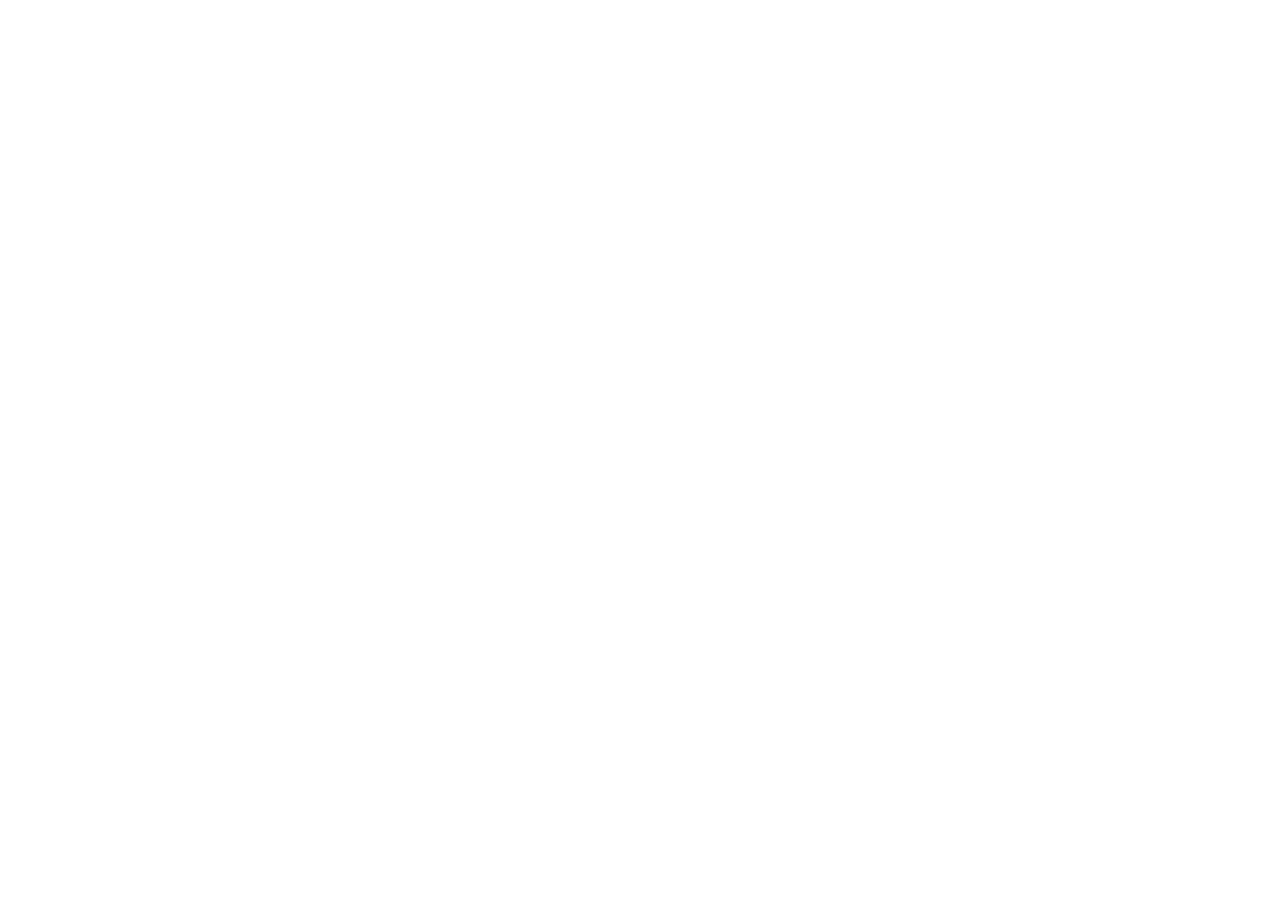
==== index.html @ 29dd8ea2 "First init" ====
<!DOCTYPE html>
<html lang="es">
<head>
  <meta charset="UTF-8">
  <meta name="viewport" content="width=device-width, initial-scale=1.0">
  <meta http-equiv="X-UA-Compatible" content="ie=edge">
  <title>Festinc</title>
  <link rel="stylesheet" href="./assets/styles/styles.css" crossorigin="anonymous">
  <link rel="stylesheet" href="https://stackpath.bootstrapcdn.com/bootstrap/4.2.1/css/bootstrap.min.css" integrity="sha384-GJzZqFGwb1QTTN6wy59ffF1BuGJpLSa9DkKMp0DgiMDm4iYMj70gZWKYbI706tWS" crossorigin="anonymous">
</head>
<body>
  
</body>
</html>
---- assets/styles/styles.css ----
* {
  margin: 0;
  padding: 0; }
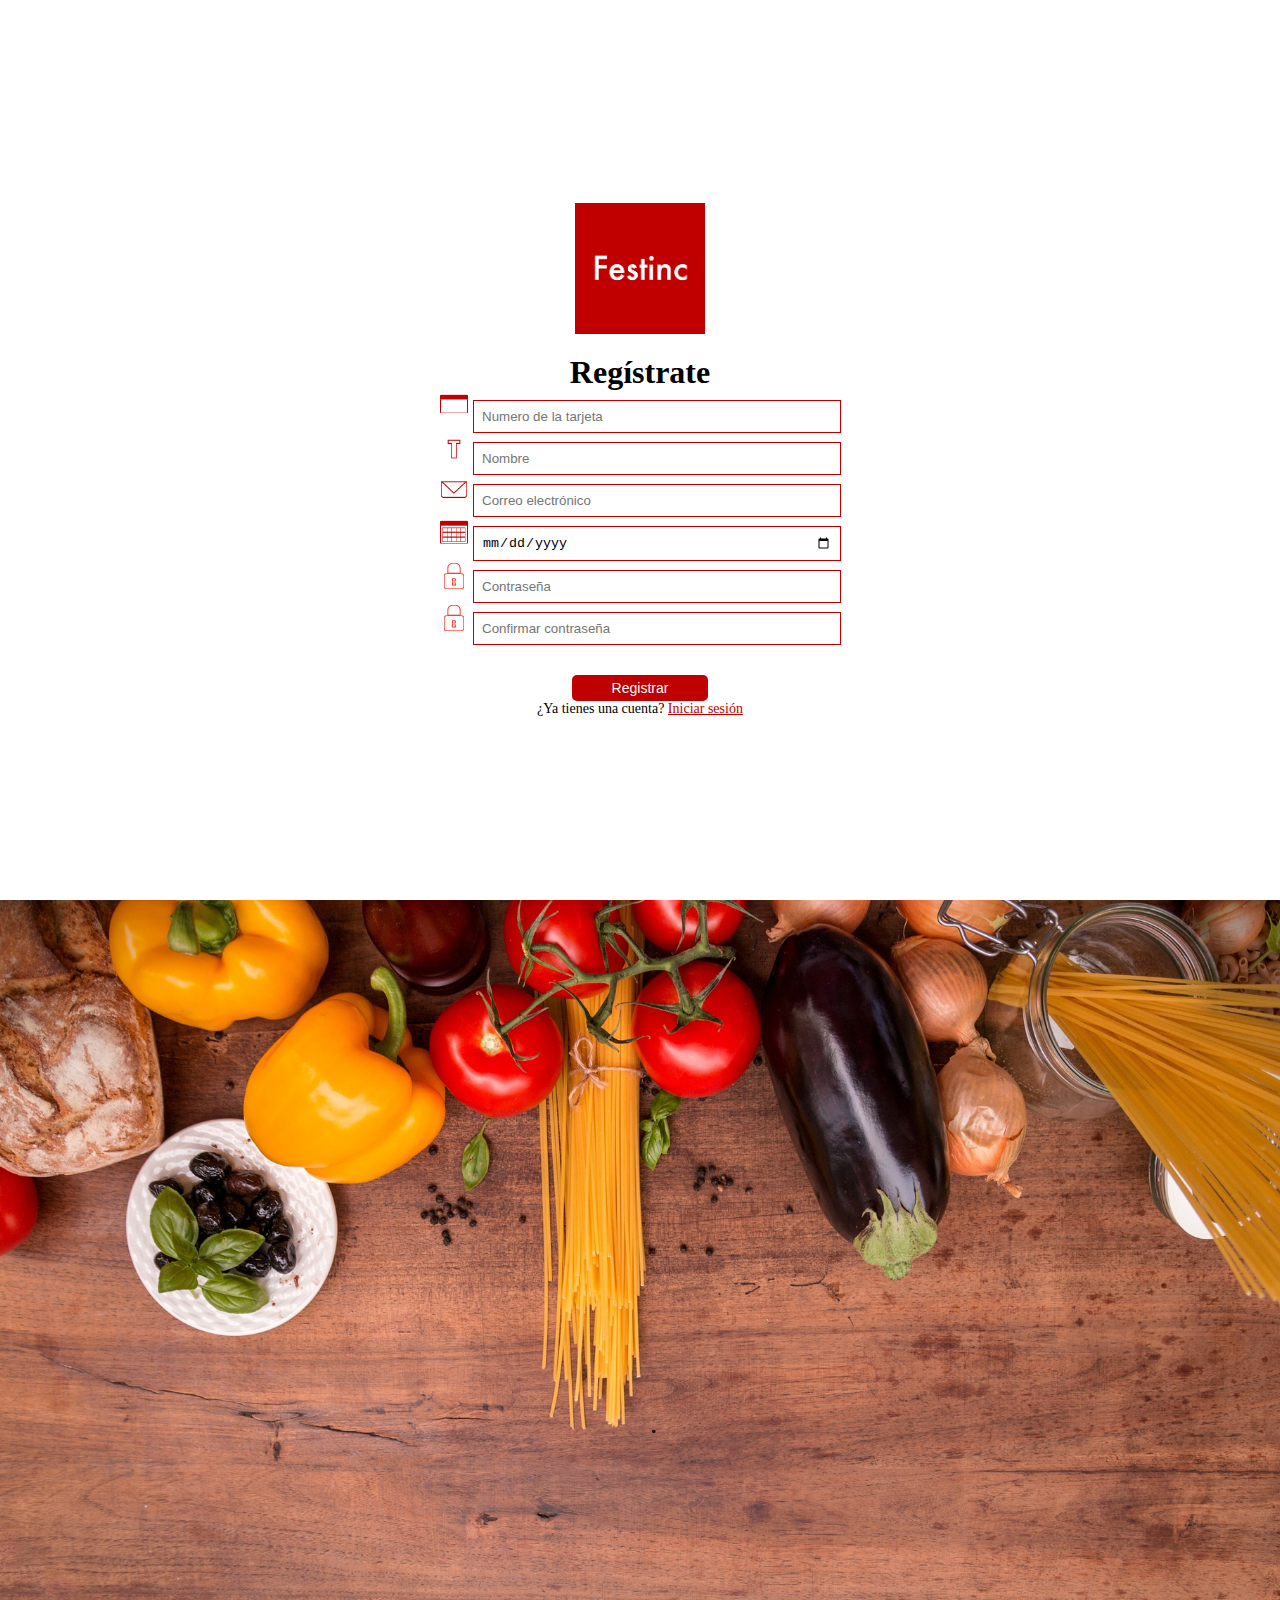
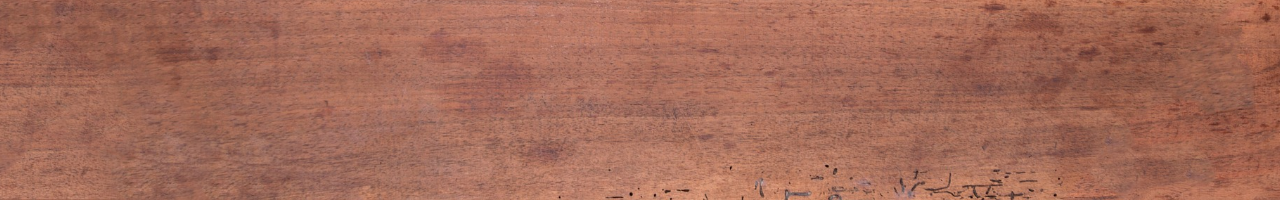
==== commit 6de2aded: "Sign up" ====
--- a/index.html
+++ b/index.html
@@ -9,6 +9,46 @@
   <link rel="stylesheet" href="https://stackpath.bootstrapcdn.com/bootstrap/4.2.1/css/bootstrap.min.css" integrity="sha384-GJzZqFGwb1QTTN6wy59ffF1BuGJpLSa9DkKMp0DgiMDm4iYMj70gZWKYbI706tWS" crossorigin="anonymous">
 </head>
 <body>
-  
+  <main class="container-fluid MainSignUp">
+    <div class="row">
+      <section class="col-sm-12 col-md-6 MainSignUp__Left">
+        <img src="./assets/imgs/festinc_red.png" alt="Festinc" class="MainSignUp__Left--logo" />
+        <h1>Regístrate</h1>
+        <form action="#" method="get" class="MainSignUp__Left--form">
+          <label class="MainSignUp__Left--Label" >
+            <img src="./assets/imgs/icon_tarjet_c00000.png" alt="">
+            <input type="number" name="card" placeholder="Numero de la tarjeta" id="">
+          </label>
+          <label class="MainSignUp__Left--Label" >
+            <img src="./assets/imgs/icon_t_c00000.png" alt="">
+            <input type="text" name="name" placeholder="Nombre" id="">
+          </label>
+          <label class="MainSignUp__Left--Label" >
+            <img src="./assets/imgs/icono-correo_c00000.png" alt="">
+            <input type="email" name="email" placeholder="Correo electrónico" id="">
+          </label>
+          <label class="MainSignUp__Left--Label" >
+            <img src="./assets/imgs/icon_CALENDAR.png" alt="">
+            <input type="date" name="birtday" placeholder="Fecha de nacimiento" id="">
+          </label>
+          <label class="MainSignUp__Left--Label" >
+            <img src="./assets/imgs/look_ROSITA.png" alt="">
+            <input type="password" name="password" placeholder="Contraseña" id="">
+          </label>
+          <label class="MainSignUp__Left--Label" >
+            <img src="./assets/imgs/look_ROSITA.png" alt="">
+            <input type="password" name="password" placeholder="Confirmar contraseña" id="">
+          </label>
+          <label class="MainSignUp__Left--Label" >
+            <input type="submit" value="Registrar" class="btnf btnf-red btnf-sm" />
+          </label>
+          <p class="MainSignUp__Left--login">¿Ya tienes una cuenta? <a href="#">Iniciar sesión</a></p>
+        </form>
+      </section>
+      <section class="col-sm-12 col-md-6 MainSignUp__Right">
+        <div class="MainSignUp__Right--img"></div>
+      </section>
+    </div>
+  </main>
 </body>
 </html>--- a/assets/styles/styles.css
+++ b/assets/styles/styles.css
@@ -1,3 +1,75 @@
 * {
   margin: 0;
   padding: 0; }
+
+.MainSignUp {
+  height: 100vh; }
+  .MainSignUp .row {
+    height: 100%; }
+  .MainSignUp__Left {
+    height: 100%;
+    display: -webkit-box;
+    display: -ms-flexbox;
+    display: flex;
+    -webkit-box-pack: center;
+    -ms-flex-pack: center;
+    justify-content: center;
+    -webkit-box-align: center;
+    -ms-flex-align: center;
+    align-items: center;
+    -webkit-box-orient: vertical;
+    -webkit-box-direction: normal;
+    -ms-flex-direction: column;
+    flex-direction: column; }
+    .MainSignUp__Left--logo {
+      width: 130px;
+      margin: 20px auto; }
+    .MainSignUp__Left--form {
+      display: -webkit-box;
+      display: -ms-flexbox;
+      display: flex;
+      -webkit-box-orient: vertical;
+      -webkit-box-direction: normal;
+      -ms-flex-direction: column;
+      flex-direction: column;
+      -webkit-box-align: center;
+      -ms-flex-align: center;
+      align-items: center; }
+    .MainSignUp__Left--login {
+      font-size: 14px; }
+    .MainSignUp__Left--Label img {
+      width: 30px; }
+    .MainSignUp__Left--Label input[type="text"], .MainSignUp__Left--Label input[type="number"], .MainSignUp__Left--Label input[type="email"],
+    .MainSignUp__Left--Label input[type="date"], .MainSignUp__Left--Label input[type="password"] {
+      padding: 8px;
+      border: 1px solid #c00000;
+      width: 350px; }
+    .MainSignUp__Left--Label input[type="submit"] {
+      margin: 30px auto 0 auto; }
+  .MainSignUp__Right {
+    height: 100%; }
+    .MainSignUp__Right--img {
+      height: 100%;
+      background: url(../imgs/background_home.jpg) center no-repeat;
+      background-size: cover;
+      -webkit-transform: rotate(180deg);
+      -ms-transform: rotate(180deg);
+      transform: rotate(180deg); }
+
+.btnf {
+  border: none;
+  margin: 10px; }
+  .btnf.btnf-red {
+    background: #c00000;
+    color: white; }
+    .btnf.btnf-red.btnf-sm {
+      border-radius: 5px;
+      font-size: 14px;
+      padding: 5px 40px; }
+
+a {
+  color: #c00000 !important;
+  text-decoration: underline !important;
+  -webkit-text-decoration-color: #c00000 !important;
+  text-decoration-color: #c00000 !important;
+  font-size: inherit !important; }
